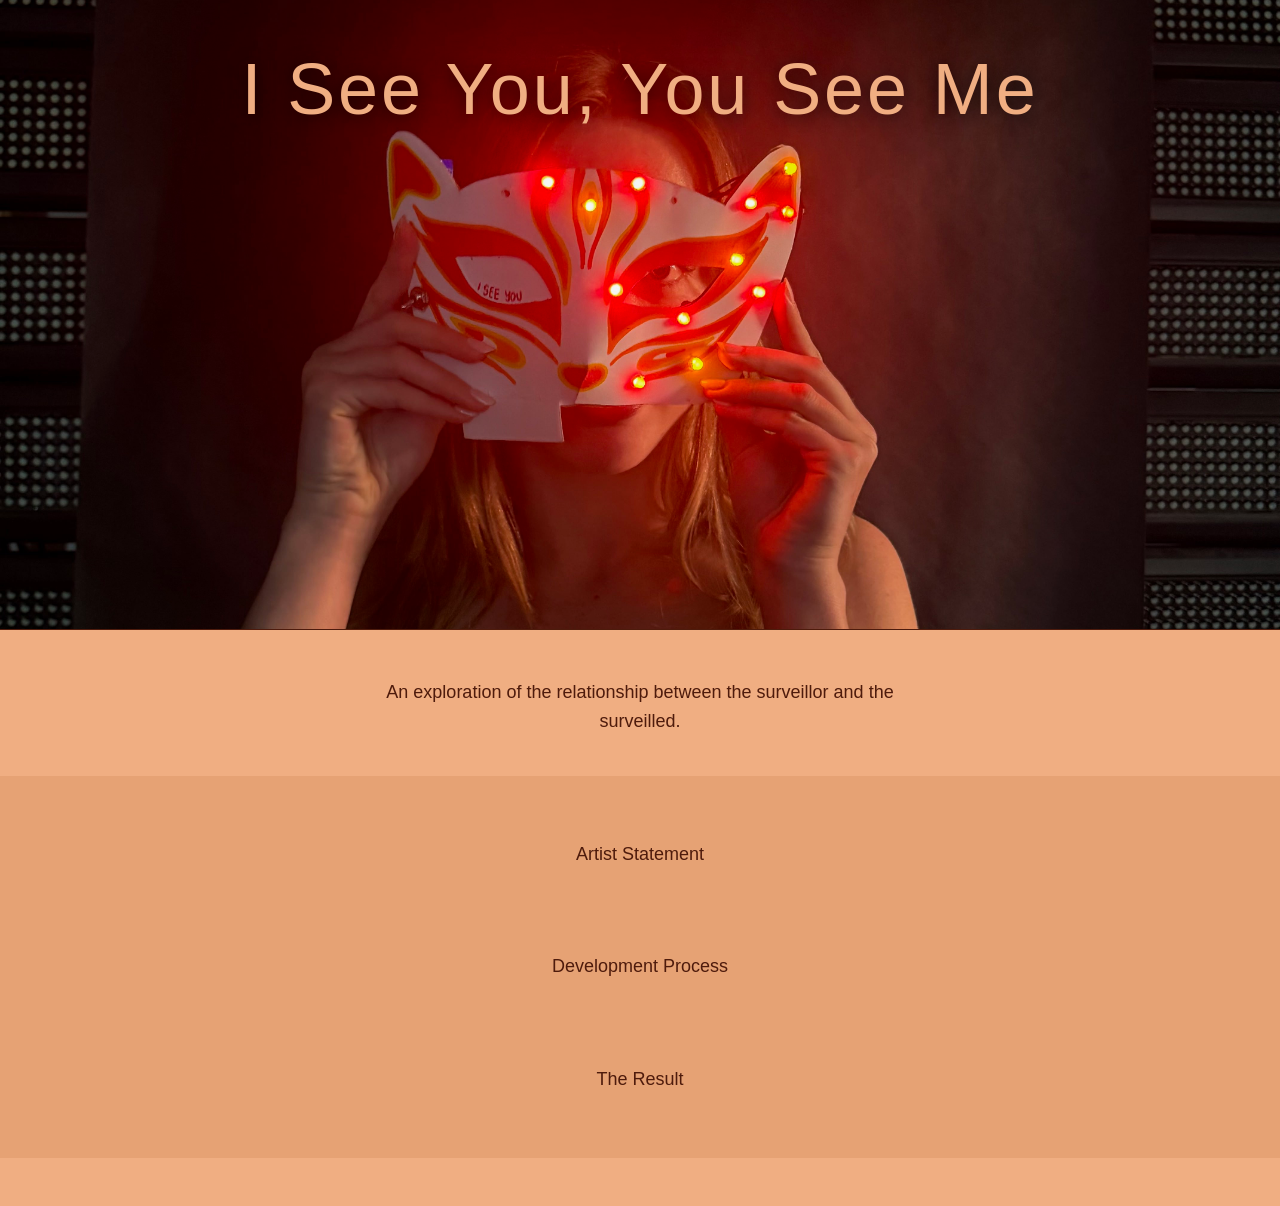
==== index.html @ fdf99272 "9uafh9av9" ====
<!DOCTYPE html>
<html lang="en">
<head>
  <meta charset="UTF-8">
  <meta name="viewport" content="width=device-width, initial-scale=1.0">
  <title>I See You, You See Me</title>
  <link rel="stylesheet" href="style.css">
</head>
<body>
  <header>
    <h1>I See You, You See Me</h1>
  </header>
  <main>
    <p>An exploration of the relationship between the surveillor and the surveilled.</p>
    <nav class="page-links" aria-label="Sections">
      <a href="artist-statement.html">Artist Statement</a>
      <a href="development-process.html">Development Process</a>
      <a href="the-result.html">The Result</a>
    </nav>
  </main>
</body>
</html>
---- style.css ----
* {
  box-sizing: border-box;
  margin: 0;
  padding: 0;
}

body {
  min-height: 100vh;
  font-family: "Trebuchet MS", "Lucida Sans Unicode", "Lucida Grande", "Lucida Sans", Arial, sans-serif;
  background: #f0ae82;
  color: #4e1b0c;
}

header {
  min-height: 70vh;
  padding: 3rem 1.5rem 2rem;
  text-align: center;
  color: #f0ae82; 
  border-bottom: 1px solid #4e1b0c;
  background: #1a0a08 url("images/final.mask") center / cover no-repeat;
}

h1 {
  font-size: clamp(2rem, 6vw, 4.5rem);
  font-weight: 400;
  letter-spacing: 0.04em;
  line-height: 1.15;
  color: #f0ae82;
  text-shadow: 0 2px 18px rgba(0, 0, 0, 0.7);
}

main {
  max-width: 36rem;
  margin: 0 auto;
  padding: 3rem 1.5rem;
  text-align: center;
  line-height: 1.6;
  font-size: 1.125rem;
}

h2 {
  font-size: clamp(1.5rem, 4vw, 2.5rem);
  font-weight: 400;
  letter-spacing: 0.04em;
  line-height: 1.2;
}

.page-links {
  display: flex;
  flex-direction: column;
  align-items: center;
  gap: 5.25rem;
  margin-top: 2.5rem;
  background-color: #e6a274;
  width: 100vw;
  margin-left: calc(50% - 50vw);
  padding-bottom: 4rem;
  padding-top: 4rem;
}

.page-links a {
  color: #4e1b0c;
  text-decoration: none;
}

.page-links a:hover,
.page-links a:focus-visible {
  color: #8f3f27;
}
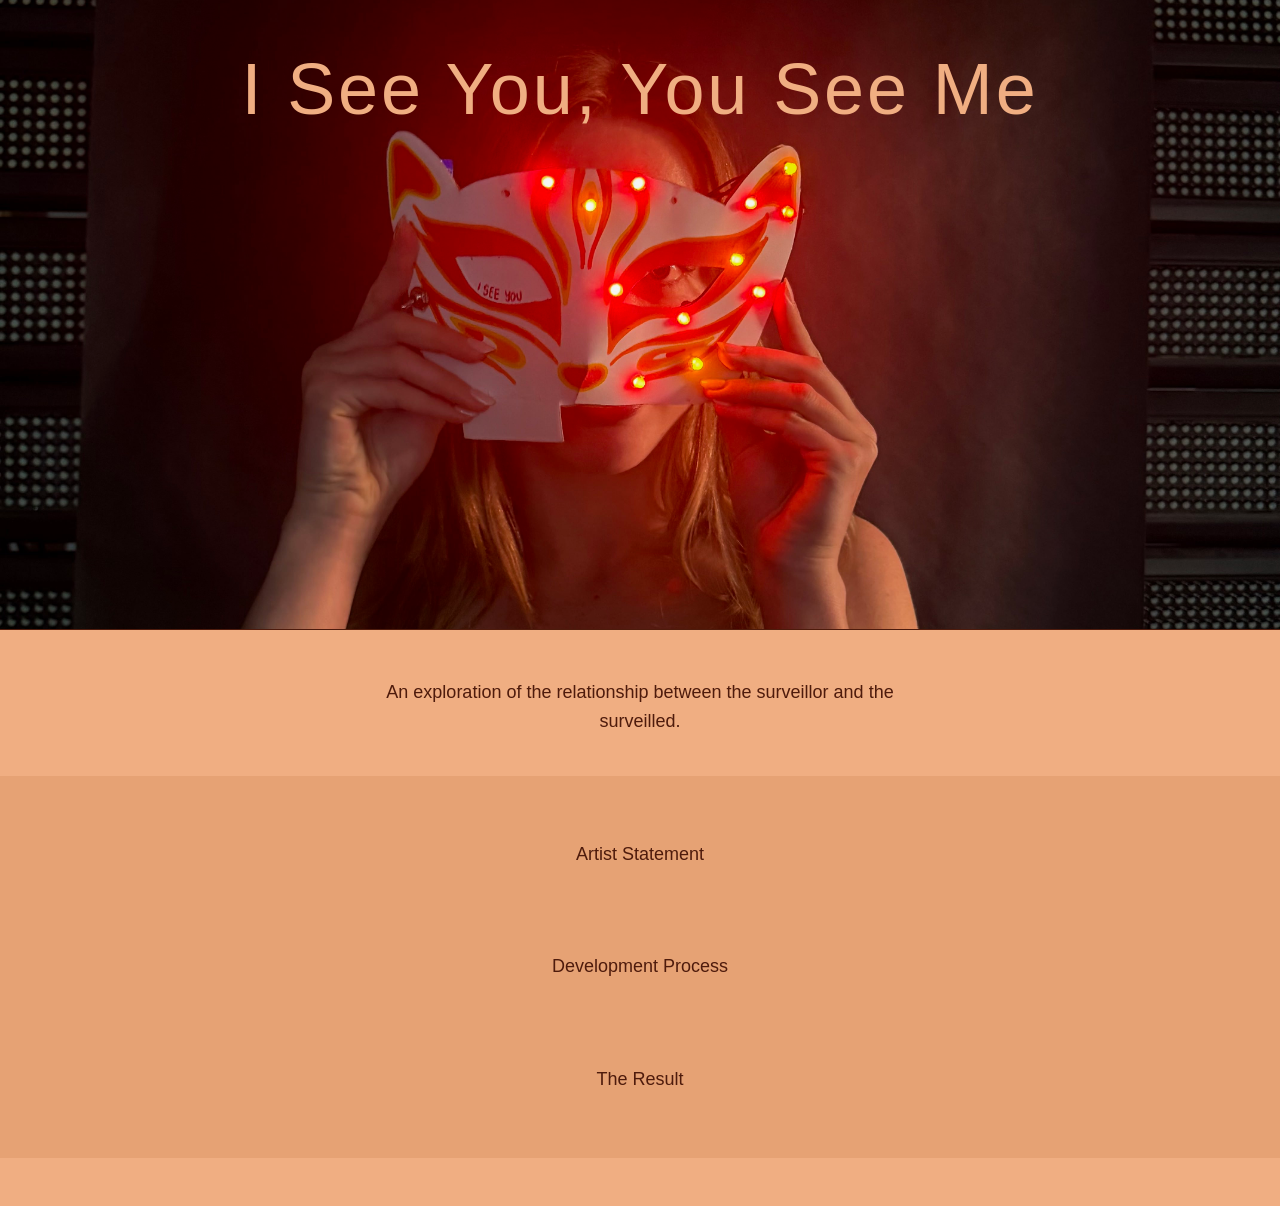
==== commit 0e6cdd5d: "efhioahpi" ====
--- a/index.html
+++ b/index.html
@@ -4,7 +4,7 @@
   <meta charset="UTF-8">
   <meta name="viewport" content="width=device-width, initial-scale=1.0">
   <title>I See You, You See Me</title>
-  <link rel="stylesheet" href="style.css">
+  <link rel="stylesheet" href="style.css?v=2">
 </head>
 <body>
   <header>
--- a/style.css
+++ b/style.css
@@ -26,7 +26,6 @@
   letter-spacing: 0.04em;
   line-height: 1.15;
   color: #f0ae82;
-  text-shadow: 0 2px 18px rgba(0, 0, 0, 0.7);
 }
 
 main {
@@ -43,6 +42,49 @@
   font-weight: 400;
   letter-spacing: 0.04em;
   line-height: 1.2;
+}
+
+.statement {
+  max-width: 36rem;
+  margin-left: auto;
+  margin-right: auto;
+  font-size: 0.95rem;
+  font-weight: 400;
+  letter-spacing: 0;
+  line-height: 1.6;
+  text-align: left;
+  margin-top: 2rem;
+  margin-bottom: 4rem;
+}
+
+.statement p + p {
+  margin-top: 1.25rem;
+}
+
+.development-process p + p {
+  margin-top: 1.5rem;
+}
+
+.process-media p {
+  font-size: 0.95rem;
+}
+
+.development-process h3:not(:first-of-type) {
+  margin-top: 6rem;
+}
+
+.process-media {
+  display: flex;
+  flex-direction: column;
+  gap: 1.5rem;
+  margin: 1.5rem auto;
+}
+
+.process-media img,
+.process-media video {
+  display: block;
+  width: 100%;
+  height: auto;
 }
 
 .page-links {
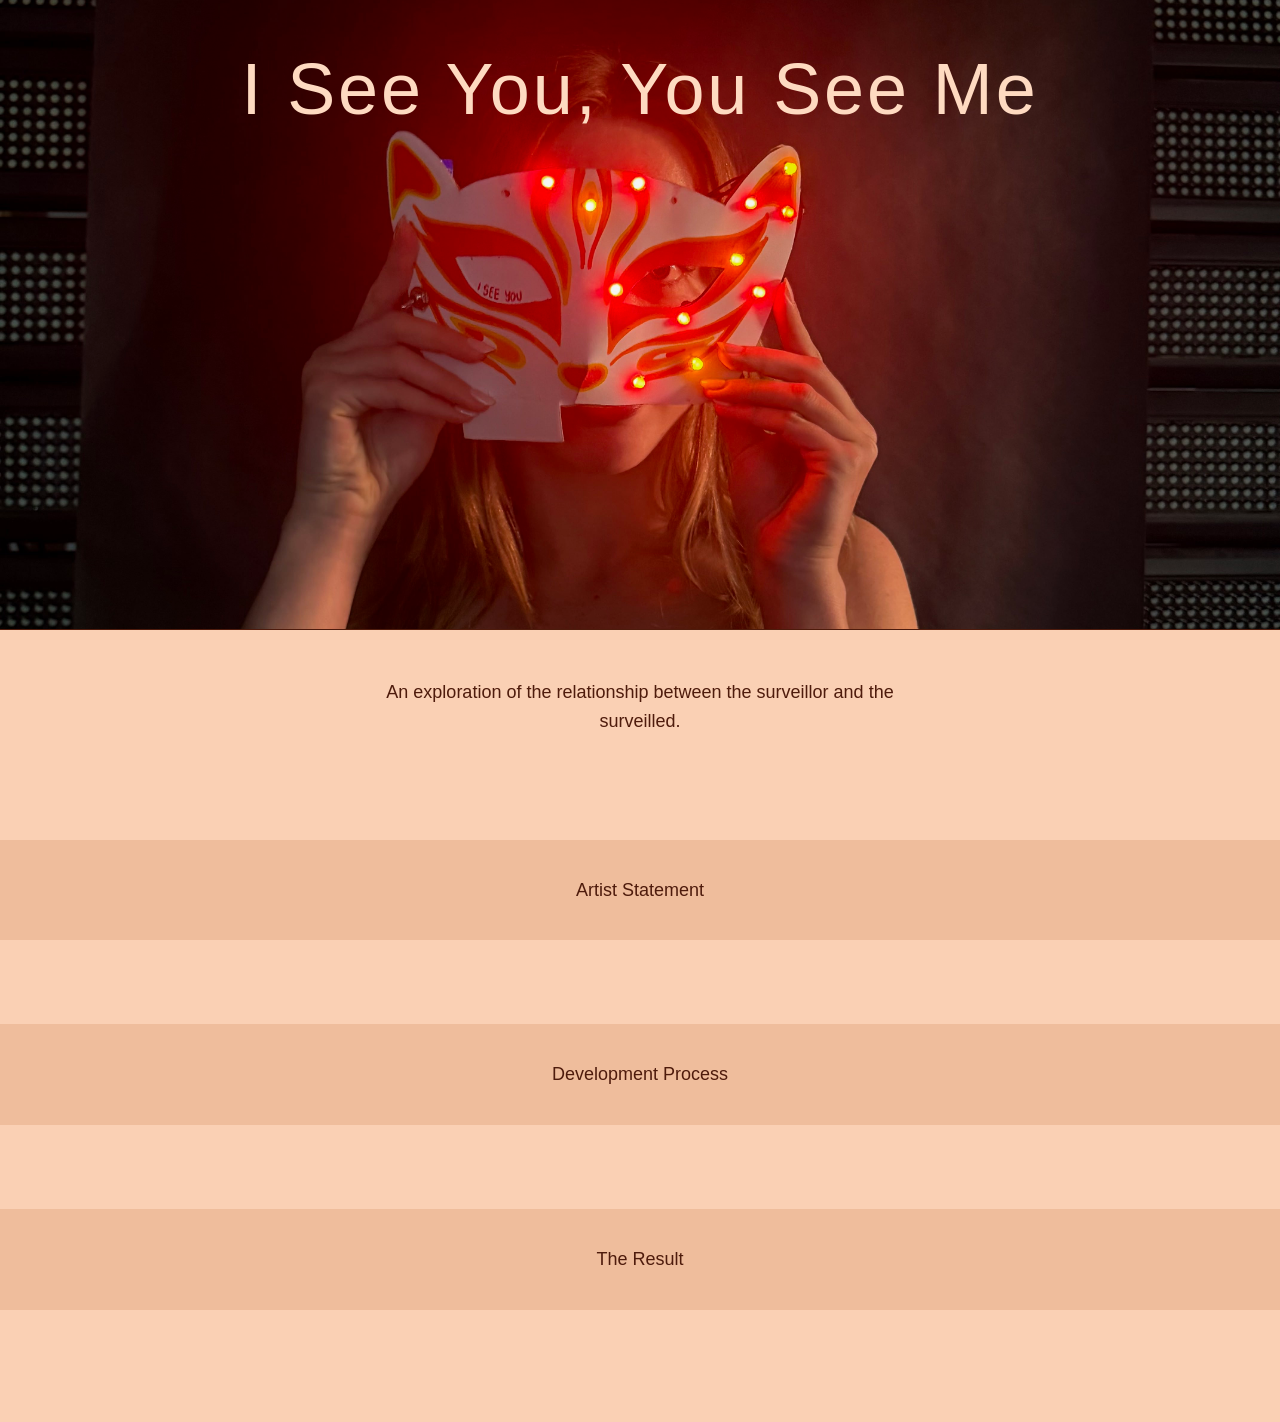
==== commit 7f6a41f6: "fwph0s" ====
--- a/index.html
+++ b/index.html
@@ -4,7 +4,7 @@
   <meta charset="UTF-8">
   <meta name="viewport" content="width=device-width, initial-scale=1.0">
   <title>I See You, You See Me</title>
-  <link rel="stylesheet" href="style.css?v=2">
+  <link rel="stylesheet" href="style.css?v=8">
 </head>
 <body>
   <header>
@@ -12,7 +12,7 @@
   </header>
   <main>
     <p>An exploration of the relationship between the surveillor and the surveilled.</p>
-    <nav class="page-links" aria-label="Sections">
+    <nav class="page-links home-links" aria-label="Sections">
       <a href="artist-statement.html">Artist Statement</a>
       <a href="development-process.html">Development Process</a>
       <a href="the-result.html">The Result</a>
--- a/style.css
+++ b/style.css
@@ -7,7 +7,7 @@
 body {
   min-height: 100vh;
   font-family: "Trebuchet MS", "Lucida Sans Unicode", "Lucida Grande", "Lucida Sans", Arial, sans-serif;
-  background: #f0ae82;
+  background: #fad0b4;
   color: #4e1b0c;
 }
 
@@ -15,7 +15,7 @@
   min-height: 70vh;
   padding: 3rem 1.5rem 2rem;
   text-align: center;
-  color: #f0ae82; 
+  color: #fad0b4; 
   border-bottom: 1px solid #4e1b0c;
   background: #1a0a08 url("images/final.mask") center / cover no-repeat;
 }
@@ -25,7 +25,7 @@
   font-weight: 400;
   letter-spacing: 0.04em;
   line-height: 1.15;
-  color: #f0ae82;
+  color: #fedac1;
 }
 
 main {
@@ -93,7 +93,7 @@
   align-items: center;
   gap: 5.25rem;
   margin-top: 2.5rem;
-  background-color: #e6a274;
+  background-color: #efbd9c;
   width: 100vw;
   margin-left: calc(50% - 50vw);
   padding-bottom: 4rem;
@@ -109,3 +109,14 @@
 .page-links a:focus-visible {
   color: #8f3f27;
 }
+
+.home-links {
+  background-color: transparent;
+}
+
+.home-links a {
+  display: block;
+  width: 100%;
+  background-color: #efbd9c;
+  padding: 2.25rem 1.5rem;
+}
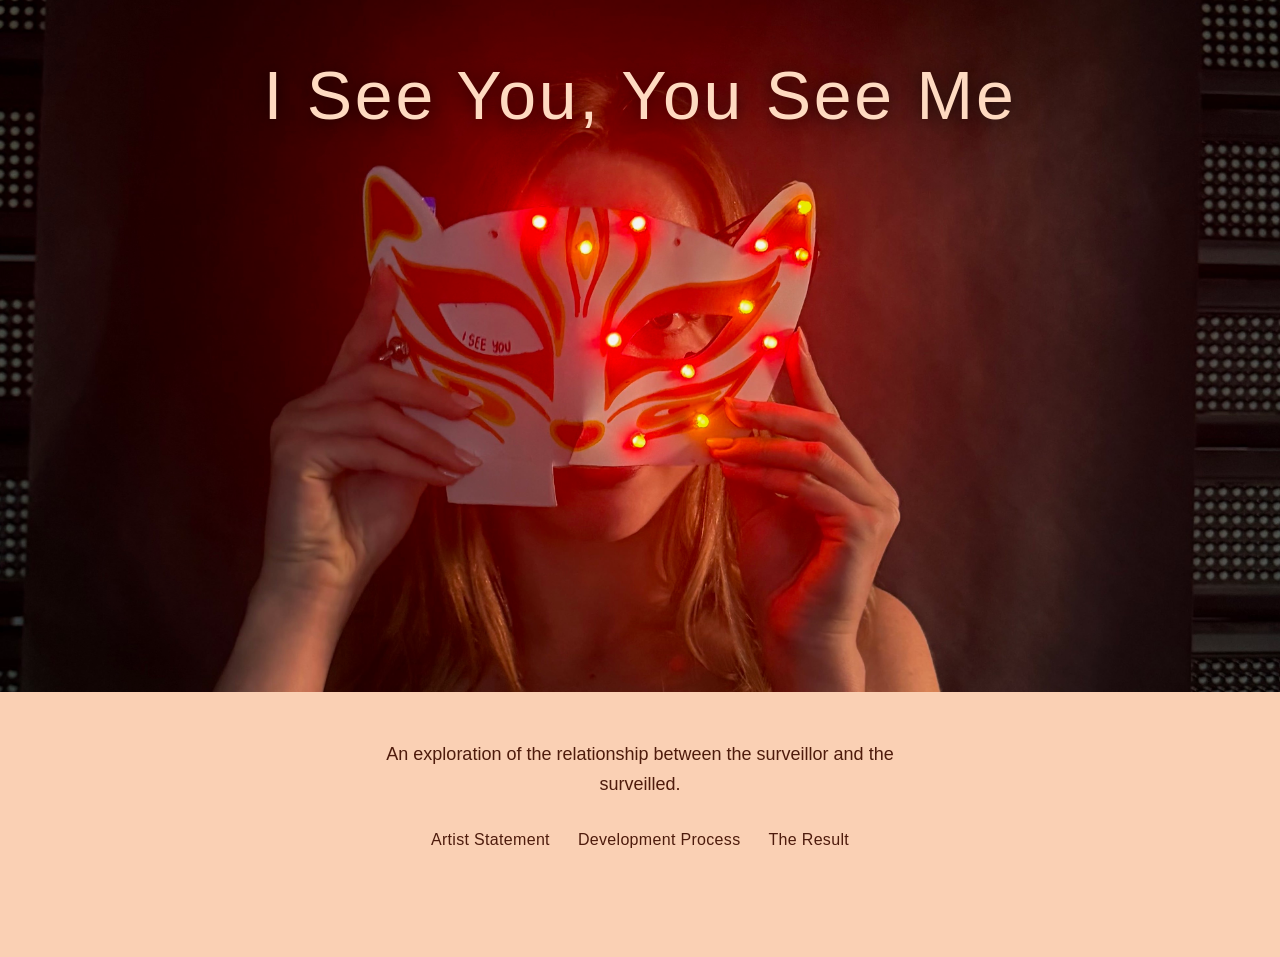
==== commit 96832ecb: "svhdphs" ====
--- a/index.html
+++ b/index.html
@@ -4,15 +4,16 @@
   <meta charset="UTF-8">
   <meta name="viewport" content="width=device-width, initial-scale=1.0">
   <title>I See You, You See Me</title>
-  <link rel="stylesheet" href="style.css?v=8">
+  <link rel="stylesheet" href="style.css?v=14">
 </head>
 <body>
-  <header>
-    <h1>I See You, You See Me</h1>
+  <header class="site-header">
+    <img class="header-photo" src="images/header.jpg?v=2" alt="">
+    <h1><a href="index.html">I See You, You See Me</a></h1>
   </header>
   <main>
-    <p>An exploration of the relationship between the surveillor and the surveilled.</p>
-    <nav class="page-links home-links" aria-label="Sections">
+    <p class="intro">An exploration of the relationship between the surveillor and the surveilled.</p>
+    <nav class="site-nav" aria-label="Sections">
       <a href="artist-statement.html">Artist Statement</a>
       <a href="development-process.html">Development Process</a>
       <a href="the-result.html">The Result</a>
--- a/style.css
+++ b/style.css
@@ -11,73 +11,125 @@
   color: #4e1b0c;
 }
 
-header {
-  min-height: 70vh;
-  padding: 3rem 1.5rem 2rem;
+a {
+  color: inherit;
+}
+
+.site-header {
+  position: relative;
+  display: flex;
+  align-items: flex-start;
+  justify-content: center;
+  width: 100%;
+  height: calc(100svh - 13rem);
+  min-height: 18rem;
+  padding: 3.5rem 1.5rem 2rem;
+  overflow: hidden;
   text-align: center;
-  color: #fad0b4; 
-  border-bottom: 1px solid #4e1b0c;
-  background: #1a0a08 url("images/final.mask") center / cover no-repeat;
+  background: #1a0a08;
+}
+
+.header-photo {
+  position: absolute;
+  inset: 0;
+  width: 100%;
+  height: 100%;
+  object-fit: cover;
+  object-position: center center;
 }
 
 h1 {
-  font-size: clamp(2rem, 6vw, 4.5rem);
+  position: relative;
+  z-index: 1;
+  font-size: clamp(2.1rem, 6vw, 4.25rem);
   font-weight: 400;
   letter-spacing: 0.04em;
   line-height: 1.15;
+}
+
+h1 a {
   color: #fedac1;
+  text-decoration: none;
+  text-shadow: 0 2px 18px rgba(0, 0, 0, 0.65);
+}
+
+h1 a:hover,
+h1 a:focus-visible {
+  color: #fff4ea;
 }
 
 main {
-  max-width: 36rem;
+  max-width: 40rem;
   margin: 0 auto;
-  padding: 3rem 1.5rem;
+  padding: 3rem 1.5rem 4.5rem;
+}
+
+.intro {
+  max-width: 34rem;
+  margin: 0 auto;
   text-align: center;
-  line-height: 1.6;
   font-size: 1.125rem;
+  line-height: 1.65;
+}
+
+.site-nav {
+  display: flex;
+  flex-wrap: wrap;
+  justify-content: center;
+  gap: 0.85rem 1.75rem;
+  margin: 2rem 0 2.25rem;
+}
+
+.site-nav a {
+  color: #4e1b0c;
+  text-decoration: none;
+  letter-spacing: 0.02em;
+}
+
+.site-nav a:hover,
+.site-nav a:focus-visible {
+  color: #8f3f27;
+}
+
+.site-nav a[aria-current="page"] {
+  border-bottom: 1px solid currentColor;
+  padding-bottom: 0.1rem;
 }
 
 h2 {
-  font-size: clamp(1.5rem, 4vw, 2.5rem);
+  font-size: clamp(1.45rem, 3vw, 2rem);
   font-weight: 400;
-  letter-spacing: 0.04em;
-  line-height: 1.2;
+  letter-spacing: 0.03em;
+  line-height: 1.25;
+  text-align: center;
+}
+
+.page-title {
+  margin-bottom: 1.75rem;
 }
 
 .statement {
-  max-width: 36rem;
-  margin-left: auto;
-  margin-right: auto;
-  font-size: 0.95rem;
+  font-size: 1rem;
   font-weight: 400;
-  letter-spacing: 0;
-  line-height: 1.6;
+  line-height: 1.7;
   text-align: left;
-  margin-top: 2rem;
-  margin-bottom: 4rem;
 }
 
 .statement p + p {
-  margin-top: 1.25rem;
+  margin-top: 1.15rem;
 }
 
-.development-process p + p {
-  margin-top: 1.5rem;
+.stage + .stage {
+  margin-top: 3.75rem;
 }
 
-.process-media p {
-  font-size: 0.95rem;
-}
-
-.development-process h3:not(:first-of-type) {
-  margin-top: 6rem;
+.stage h2 {
+  margin-bottom: 1.35rem;
 }
 
 .process-media {
   display: flex;
   flex-direction: column;
-  gap: 1.5rem;
-  margin: 1.5rem auto;
 }
 
 .process-media img,
@@ -85,38 +137,17 @@
   display: block;
   width: 100%;
   height: auto;
+  margin-top: 1.75rem;
 }
 
-.page-links {
-  display: flex;
-  flex-direction: column;
-  align-items: center;
-  gap: 5.25rem;
-  margin-top: 2.5rem;
-  background-color: #efbd9c;
-  width: 100vw;
-  margin-left: calc(50% - 50vw);
-  padding-bottom: 4rem;
-  padding-top: 4rem;
+.process-media img:first-child,
+.process-media video:first-child {
+  margin-top: 0;
 }
 
-.page-links a {
-  color: #4e1b0c;
-  text-decoration: none;
+figcaption {
+  margin-top: 0.7rem;
+  text-align: center;
+  font-size: 0.95rem;
+  line-height: 1.5;
 }
-
-.page-links a:hover,
-.page-links a:focus-visible {
-  color: #8f3f27;
-}
-
-.home-links {
-  background-color: transparent;
-}
-
-.home-links a {
-  display: block;
-  width: 100%;
-  background-color: #efbd9c;
-  padding: 2.25rem 1.5rem;
-}
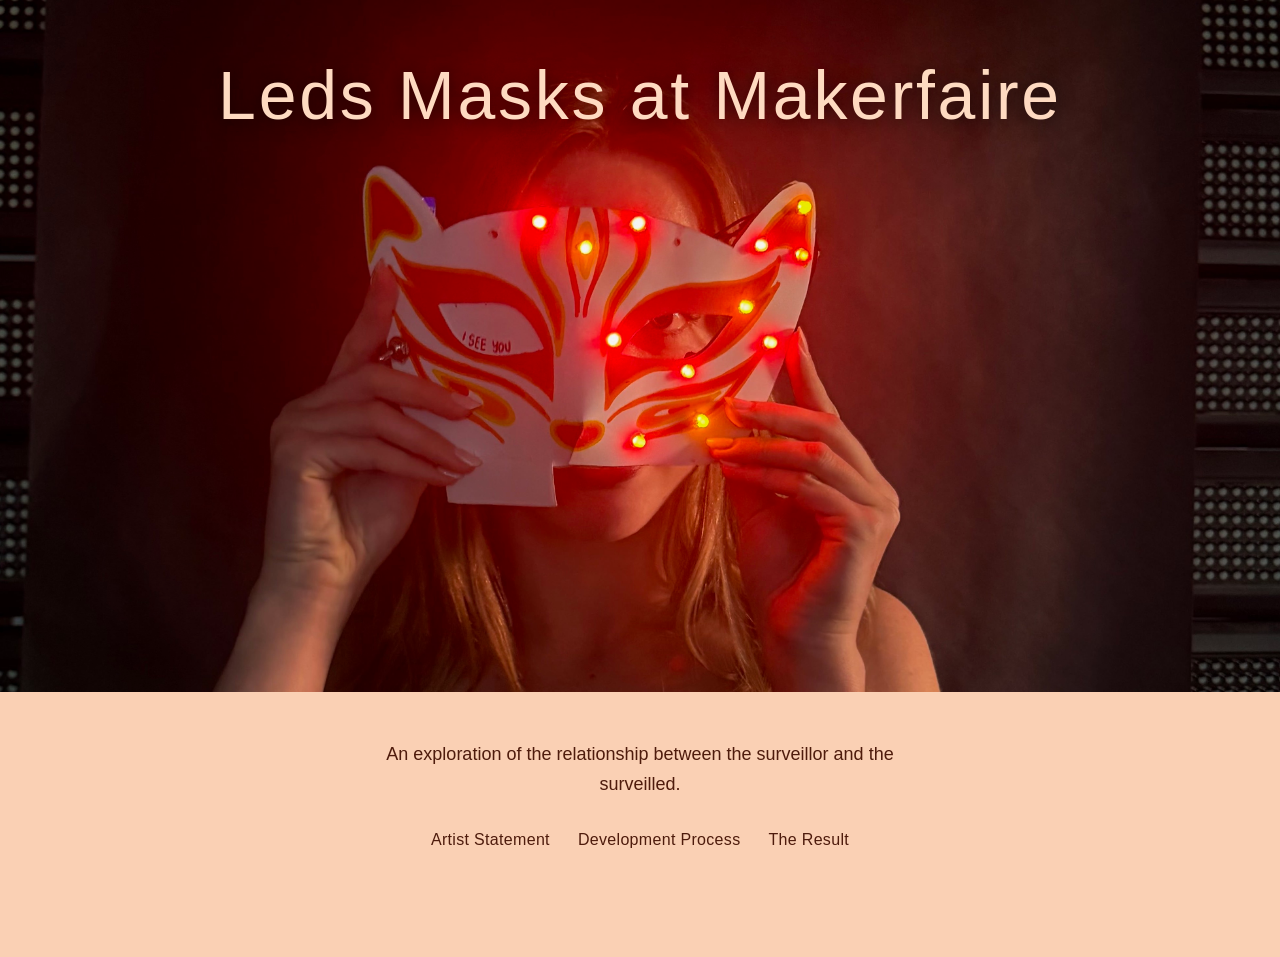
==== commit 7a01631c: "title" ====
--- a/index.html
+++ b/index.html
@@ -9,7 +9,7 @@
 <body>
   <header class="site-header">
     <img class="header-photo" src="images/header.jpg?v=2" alt="">
-    <h1><a href="index.html">I See You, You See Me</a></h1>
+    <h1><a href="index.html">Leds Masks at Makerfaire</a></h1>
   </header>
   <main>
     <p class="intro">An exploration of the relationship between the surveillor and the surveilled.</p>
